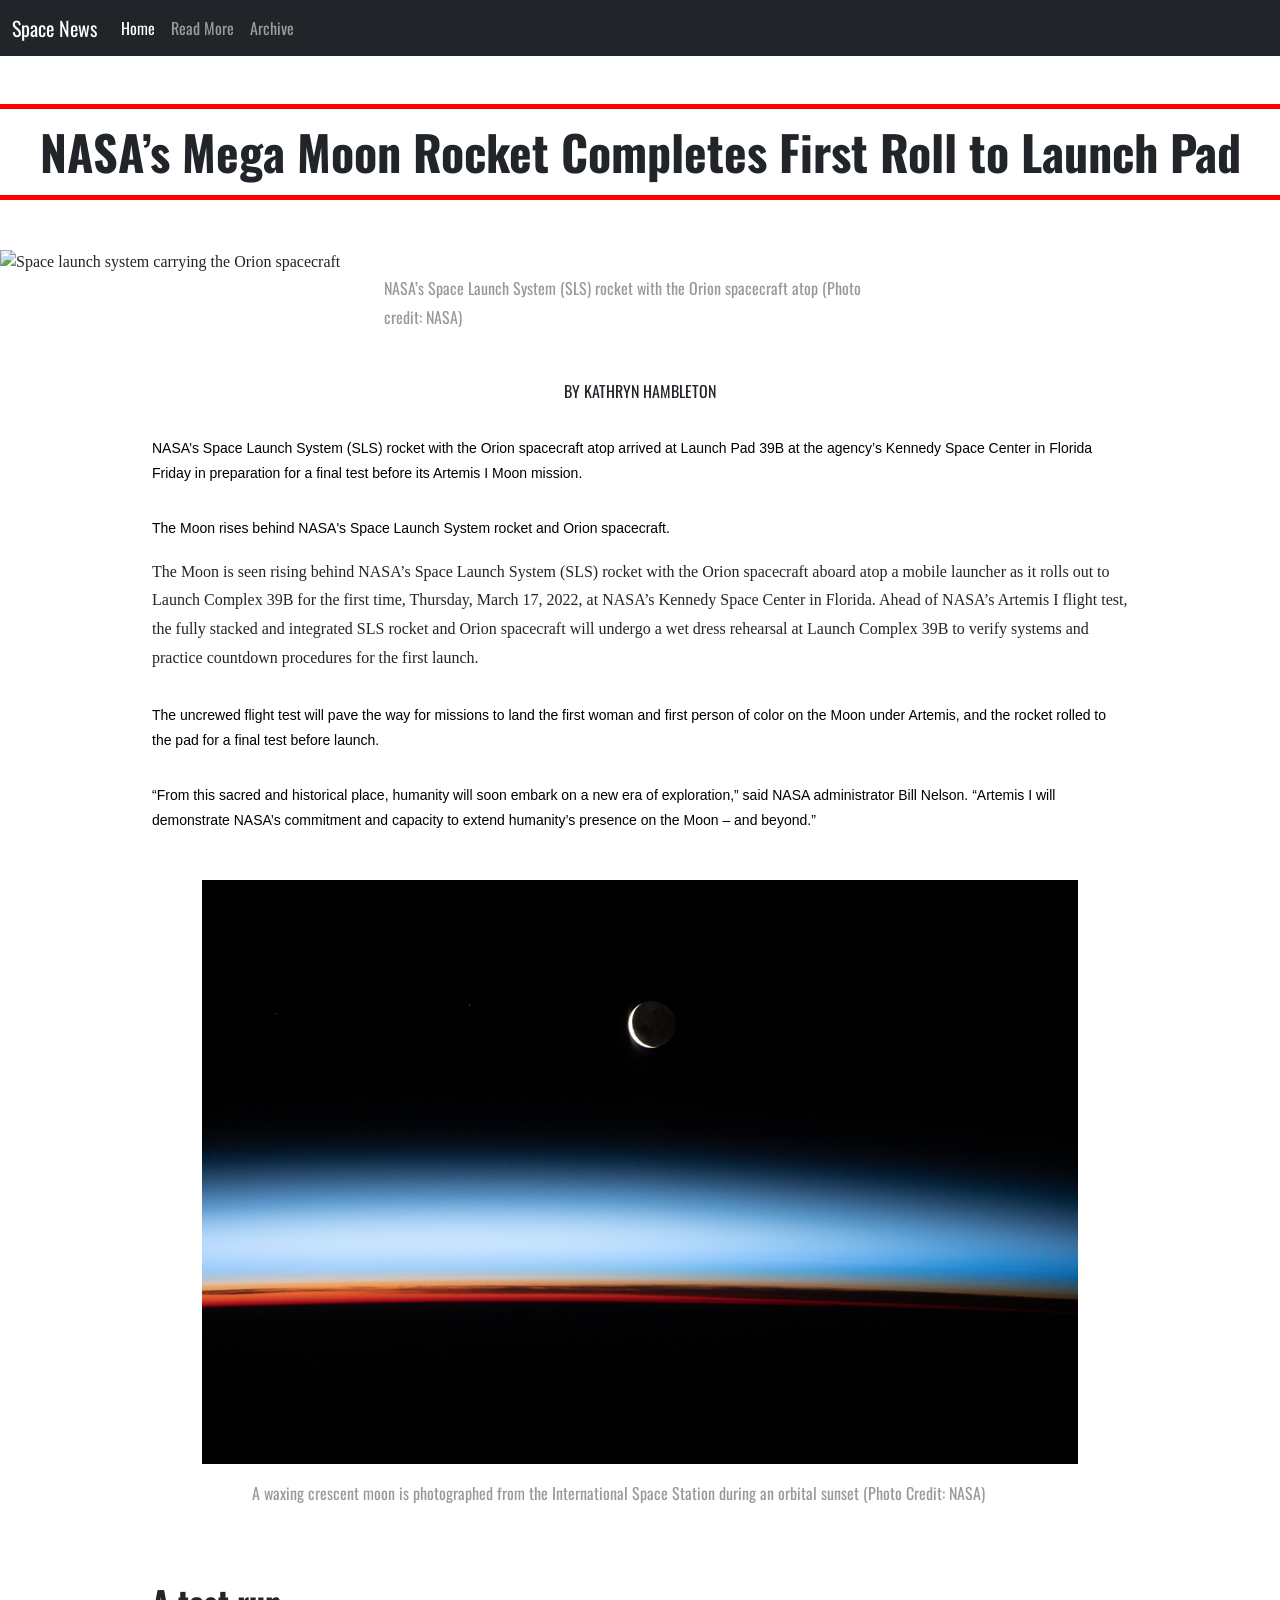
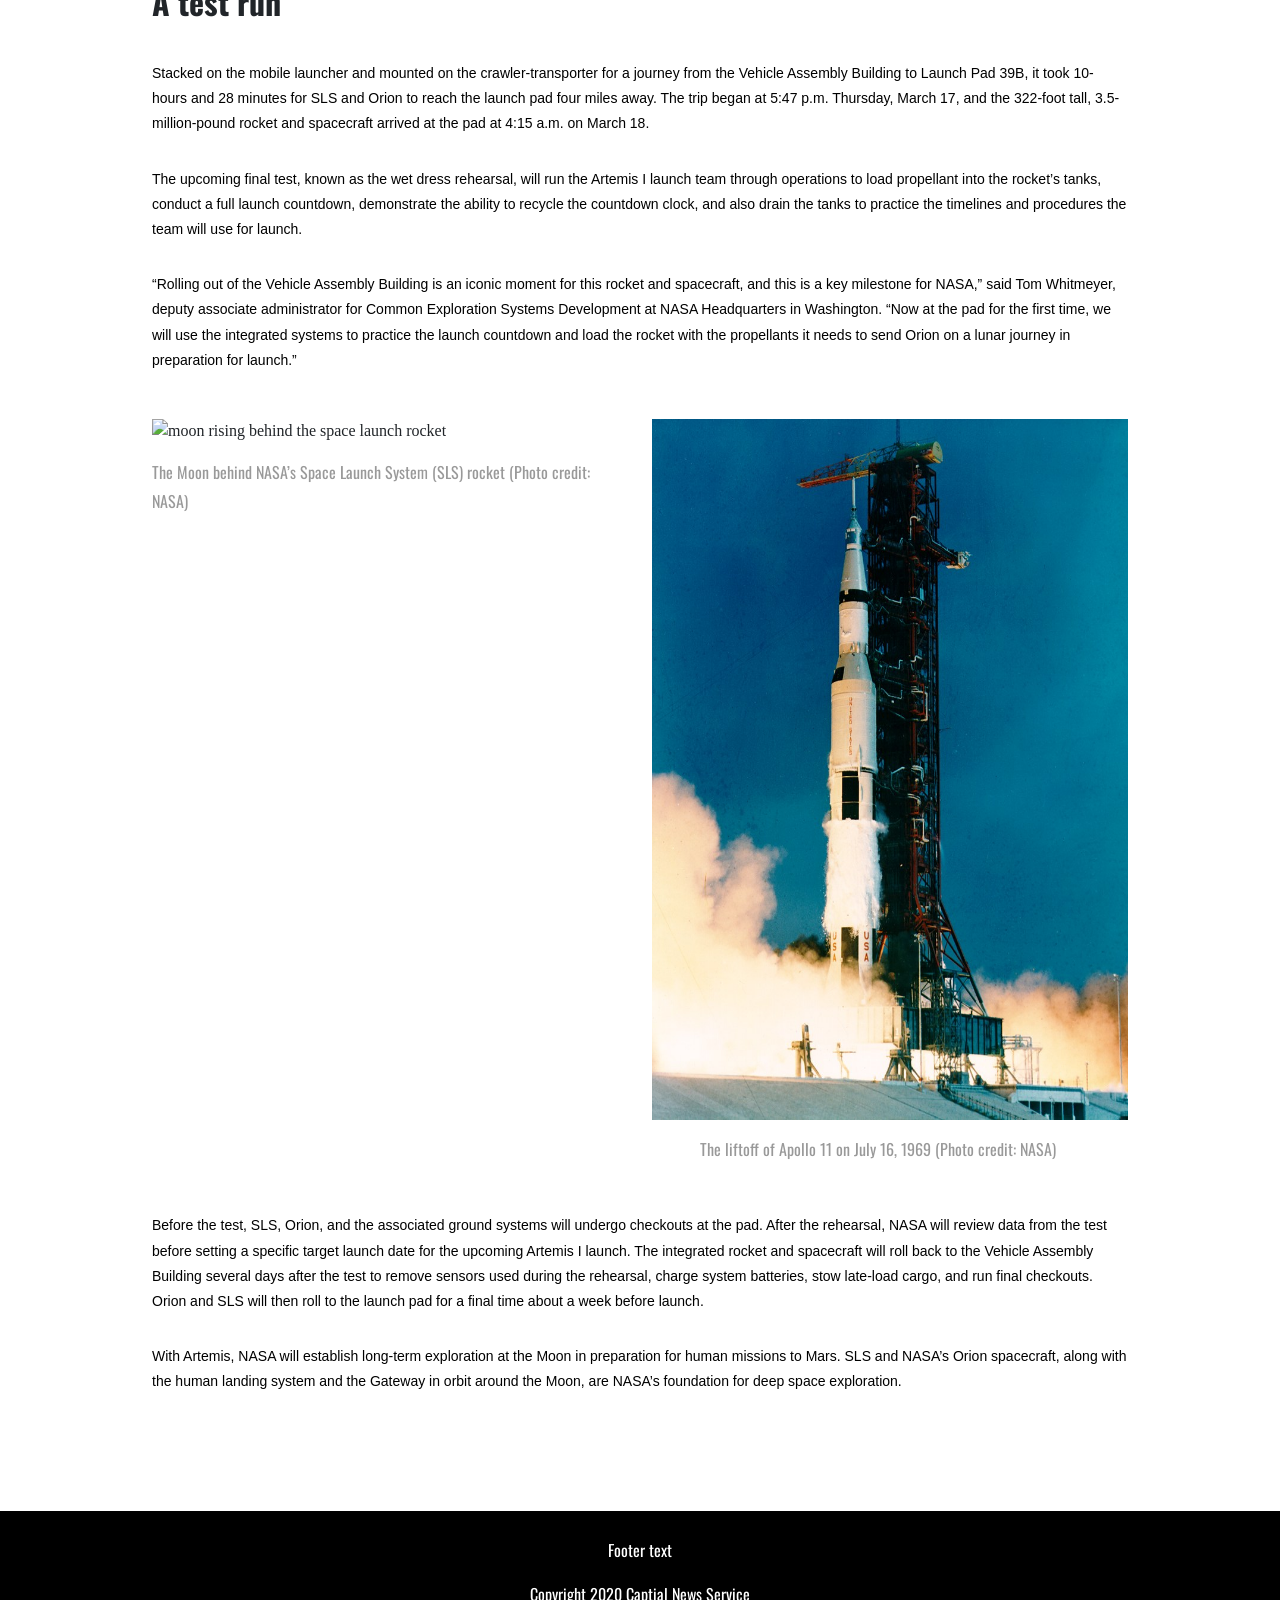
==== debugging/index.html @ a31b1a92 "Completed the debugging exercise I believe I found all the errors in the index/css and corrected the" ====
<!DOCTYPE HTML>
<html lang="en">
   <head>
      <meta charset="utf-8">
      <meta name="viewport" content="width=device-width, initial-scale=1, shrink-to-fit=no">
      <title>NASA sets sights for the moon</title>
      <meta name="description" content="Merrill College of Journalism, UMD">
      <meta name="author" content="Chris Cioffi">
      <!-- Google Font -->
      <link rel="preconnect" href="https://fonts.googleapis.com">
<link rel="preconnect" href="https://fonts.gstatic.com" crossorigin>
<link href="https://fonts.googleapis.com/css2?family=Oswald:wght@400;500;600;700&display=swap" rel="stylesheet">

      <!-- Bootstrap CSS -->
      <link href="https://cdn.jsdelivr.net/npm/bootstrap@5.0.2/dist/css/bootstrap.min.css" rel="stylesheet"          integrity="sha384-EVSTQN3/azprG1Anm3QDgpJLIm9Nao0Yz1ztcQTwFspd3yD65VohhpuuCOmLASjC" crossorigin="anonymous">
      <!-- Add bootstrap icons (it's basically a custom font) -->
      <link rel="stylesheet" href="https://cdn.jsdelivr.net/npm/bootstrap-icons@1.3.0/font/bootstrap-icons.css">
      <!-- Load our CSS -->
      <link rel="stylesheet" href="style.css">
      <!--Had to link the actual stylesheet-->
   </head>
   <body>
     <nav class="navbar navbar-expand-lg navbar-dark bg-dark">
 <div class="container-fluid">
   <a class="navbar-brand" href="#">Space News</a>
   <button class="navbar-toggler" type="button" data-bs-toggle="collapse" data-bs-target="#navbarNav" aria-controls="navbarNav" aria-expanded="false" aria-label="Toggle navigation">
     <span class="navbar-toggler-icon"></span>
   </button>
   <div class="collapse navbar-collapse" id="navbarNav">
     <ul class="navbar-nav">
       <li class="nav-item">
         <a class="nav-link active" aria-current="page" href="#">Home</a>
       </li>
       <li class="nav-item">
         <a class="nav-link" href="#">Read More</a>
       </li>
       <li class="nav-item">
         <a class="nav-link" href="#">Archive</a>
       </li>
     </ul>
   </div>
 </div>
</nav>
      <p class="text-center hed">NASA’s Mega Moon Rocket Completes First Roll to Launch Pad</p>
      
        <!-- rocket photo -->
       <img src="images/onwaytopad.jpeg" class="splash_photo" alt="Space launch system carrying the Orion spacecraft">
       <p class="caption"> NASA’s Space Launch System (SLS) rocket with the Orion spacecraft atop (Photo credit: NASA)</p>
       <!-- /End -->
      <div class="container">
        <!-- rocket photo 1 -->
         <p class="text-center byline">By Kathryn Hambleton</p>
         <!-- Start chapter -->
         <div class="row">
           <p class="main-text">NASA’s Space Launch System (SLS) rocket with the Orion spacecraft atop arrived at Launch Pad 39B at the agency’s Kennedy Space Center in Florida Friday in preparation for a final test before its Artemis I Moon mission.</p>
           <p class="main-text">The Moon rises behind NASA's Space Launch System rocket and Orion spacecraft. </p>
           <p>The Moon is seen rising behind NASA’s Space Launch System (SLS) rocket with the Orion spacecraft aboard atop a mobile launcher as it rolls out to Launch Complex 39B for the first time, Thursday, March 17, 2022, at NASA’s Kennedy Space Center in Florida. Ahead of NASA’s Artemis I flight test, the fully stacked and integrated SLS rocket and Orion spacecraft will undergo a wet dress rehearsal at Launch Complex 39B to verify systems and practice countdown procedures for the first launch.</p>
           <p class="main-text">The uncrewed flight test will pave the way for missions to land the first woman and first person of color on the Moon under Artemis, and the rocket rolled to the pad for a final test before launch.</p>
           <p class="main-text">“From this sacred and historical place, humanity will soon embark on a new era of exploration,” said NASA administrator Bill Nelson. “Artemis I will demonstrate NASA’s commitment and capacity to extend humanity’s presence on the Moon – and beyond.”</p>
        </div>
        <div class="row">
           <!-- image1 -->
            <img src="images/moon.jpeg" class="stack-image" alt="The moon rising seen at the international space station">
            <!--Added images/ to make the image work-->
            <p class="caption1">A waxing crescent moon is photographed from the International Space Station during an orbital sunset (Photo Credit: NASA)</p>
            <!-- /End -->
            <!-- subhead -->
            <p class="chapter-head"> A test run</p>
            <!--removed the dot from chapter-head-->

            <p class="main-text">Stacked on the mobile launcher and mounted on the crawler-transporter for a journey from the Vehicle Assembly Building to Launch Pad 39B, it took 10-hours and 28 minutes for SLS and Orion to reach the launch pad four miles away. The trip began at 5:47 p.m. Thursday, March 17, and the 322-foot tall, 3.5-million-pound rocket and spacecraft arrived at the pad at 4:15 a.m. on March 18.</p>
            <p class="main-text">The upcoming final test, known as the wet dress rehearsal, will run the Artemis I launch team through operations to load propellant into the rocket’s tanks, conduct a full launch countdown, demonstrate the ability to recycle the countdown clock, and also drain the tanks to practice the timelines and procedures the team will use for launch.</p>
            <p class="main-text">“Rolling out of the Vehicle Assembly Building is an iconic moment for this rocket and spacecraft, and this is a key milestone for NASA,” said Tom Whitmeyer, deputy associate administrator for Common Exploration Systems Development at NASA Headquarters in Washington. “Now at the pad for the first time, we will use the integrated systems to practice the launch countdown and load the rocket with the propellants it needs to send Orion on a lunar journey in preparation for launch.”</p>
          </div>
            <div class="row">
              <!--chnaged the 12 to 6-->
               <div class="col-md-6">
                 <img src="images/rocket2.jpeg" class="stack-image" alt="moon rising behind the space launch rocket">
                 <p class="caption2">The Moon behind NASA’s Space Launch System (SLS) rocket (Photo credit: NASA)</p>
               </br>
               </div>
               <div class="col-md-6">
                 <img src="images/apollo11.jpeg" class="stack-image" alt="The Apollo 11 rocket as it lifts off">
                 <p class="caption1">The liftoff of Apollo 11 on July 16, 1969 (Photo credit: NASA)</p>
               </br>
               </div>
            </div>
            <div class="row">
            <p class="main-text">Before the test, SLS, Orion, and the associated ground systems will undergo checkouts at the pad. After the rehearsal, NASA will review data from the test before setting a specific target launch date for the upcoming Artemis I launch. The integrated rocket and spacecraft will roll back to the Vehicle Assembly Building several days after the test to remove sensors used during the rehearsal, charge system batteries, stow late-load cargo, and run final checkouts. Orion and SLS will then roll to the launch pad for a final time about a week before launch.</p>
            <p class="main-text">With Artemis, NASA will establish long-term exploration at the Moon in preparation for human missions to Mars. SLS and NASA’s Orion spacecraft, along with the human landing system and the Gateway in orbit around the Moon, are NASA’s foundation for deep space exploration.</p>
          </div>

         <!-- End chapter -->
      </div>
      <!-- //End container -->
      <!-- Footer -->
      <div class="footer">
         <p class="text-center">Footer text</p>
         <p class="text-center">Copyright 2020 Captial News Service</p>
      </div>
      <!-- //End footer -->
      <!-- Separate Popper and Bootstrap JS goes at the bottom of your body section -->
      <script src="https://cdn.jsdelivr.net/npm/@popperjs/core@2.9.2/dist/umd/popper.min.js" integrity="sha384-IQsoLXl5PILFhosVNubq5LC7Qb9DXgDA9i+tQ8Zj3iwWAwPtgFTxbJ8NT4GN1R8p" crossorigin="anonymous"></script>
      <script src="https://cdn.jsdelivr.net/npm/bootstrap@5.0.2/dist/js/bootstrap.min.js" integrity="sha384-cVKIPhGWiC2Al4u+LWgxfKTRIcfu0JTxR+EQDz/bgldoEyl4H0zUF0QKbrJ0EcQF" crossorigin="anonymous"></script>
   </body>
</html>
---- debugging/style.css ----
BODY {
  font-family: 'PT Serif', serif;
}


.container {
  margin: 0 auto;
  width:100%;
  max-width: 1000px;
}

p {
  text-align:left;
  line-height:180%;
}

.splash_photo {
  margin: 0 auto;
  width: 100%;
}
/*added the correct style to the picture*/
.navbar {
  font-family: 'Oswald', sans-serif;

}


.hed  {
  margin-top: 1em;
  margin-bottom:1em;
  border-top: 5px solid red;
  border-bottom: 5px solid red;
  font-size:3em;
  font-family: 'Oswald', sans-serif;
  font-weight:700;
}
/*fixed the top border to solid and 5em to 5px*/


.byline {
  font-size:1em;
  text-transform:uppercase;
  font-family: 'Oswald', sans-serif;

}

.chapter-head {
  font-size:2em;
  font-family: 'Oswald', sans-serif;
  padding-top:20px;
  font-weight:700;
}

.stack-image {
  width:100%;
  max-width:900px;
  margin:0 auto;
  padding-top:30px;
  padding-bottom: 15px;
  height:100%;
}

.caption {
  width:40%;
  max-width:900px;
  margin:0 auto;
  margin-bottom:30px;
  padding-bottom: 1em;
  font-family: 'Oswald', sans-serif;
  color:#999;

}
/*changed the width from 10% to 40%*/

.caption1 {
  width:80%;
  max-width:900px;
  margin:0 auto;
  margin-bottom:30px;
  padding-bottom: 1em;
  font-family: 'Oswald', sans-serif;
  color:#999;
}
/*added a new css for the image to change the caption to mirror the one from the correct image. changed width to 80%*/

.caption2 {
  width:100%;
  max-width:900px;
  margin:0 auto;
  margin-bottom:30px;
  padding-bottom: 1em;
  font-family: 'Oswald', sans-serif;
  color:#999;
}
/*added a new css for the image to change the caption to mirror the one from the correct image. changed width to 100%*/

.footer {
  background: #000;
  height:100px;
  min-height: 100px;
  padding-top:25px;
  margin-top:100px;
}

.footer p {
  font-family: 'Oswald', sans-serif;
  color: white;
}
/*changed the footer text to white*/

.main-text {
font-family: Arial, sans-serif;
font-size: 14px;
color: black;
padding-top:1em;
}

.col-md-6 {
  margin-bottom: 4em;
}


@media(max-width:550px) {
  p {
    padding-left:20px;
    padding-right:10px;
  }

  .chapter-head {
    font-size:1.25em;
  }

  .hed {
    font-size:2em;
  }

}
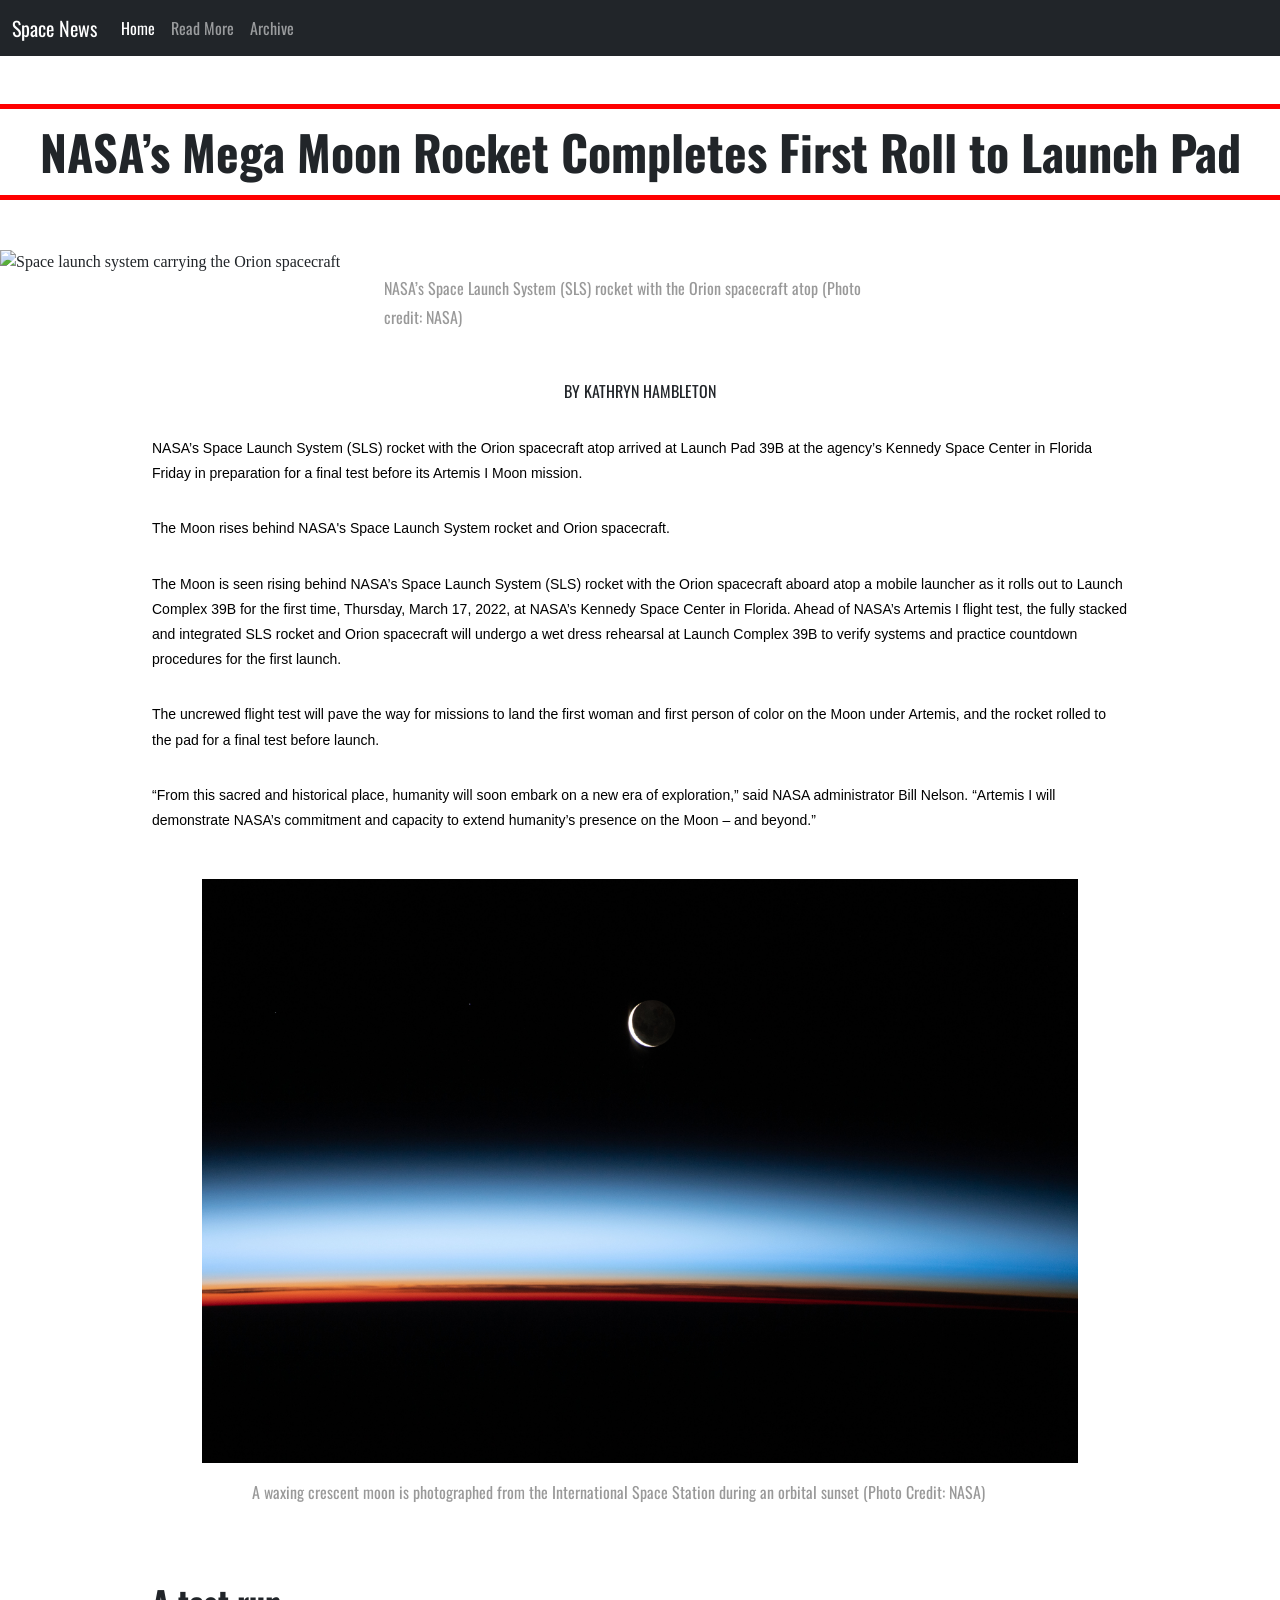
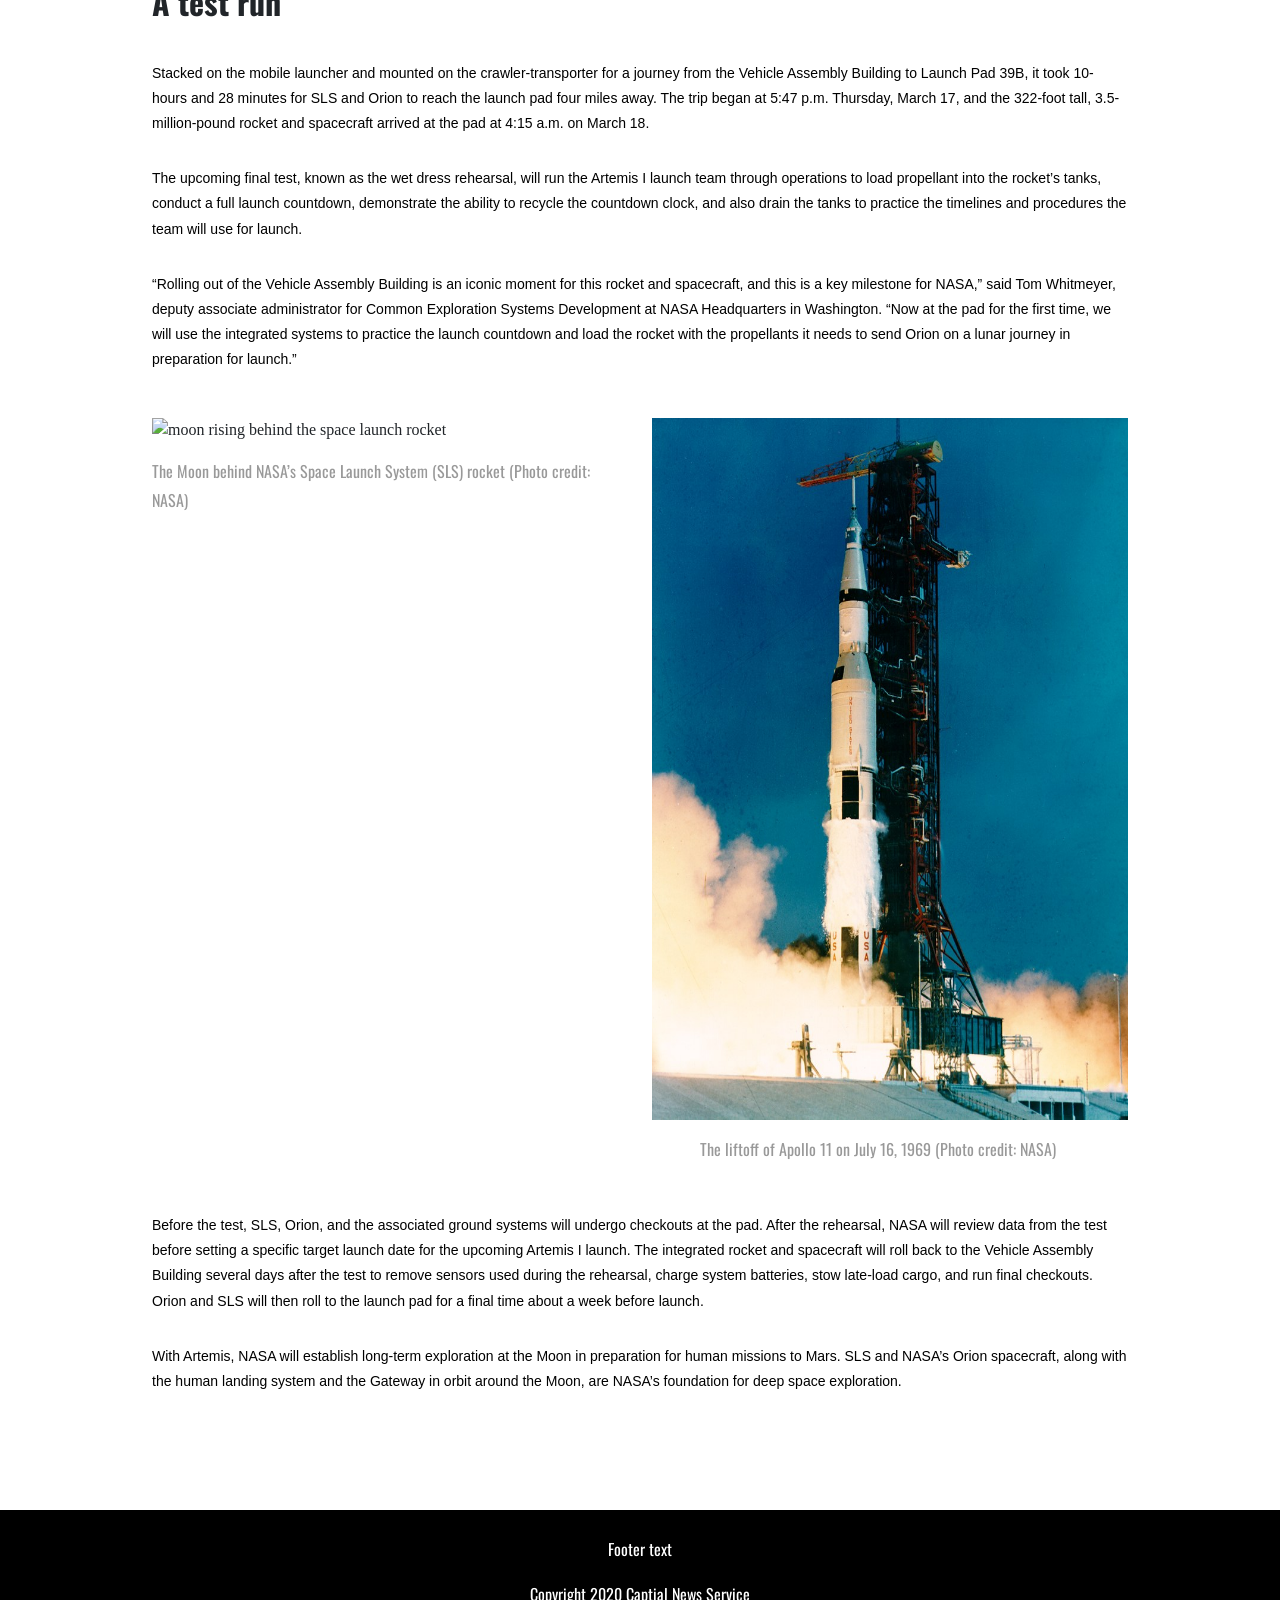
==== commit 753c64fb: "added a class to p element Almost forgot to add the main-text class to the p element. Now I believe " ====
--- a/debugging/index.html
+++ b/debugging/index.html
@@ -54,7 +54,8 @@
          <div class="row">
            <p class="main-text">NASA’s Space Launch System (SLS) rocket with the Orion spacecraft atop arrived at Launch Pad 39B at the agency’s Kennedy Space Center in Florida Friday in preparation for a final test before its Artemis I Moon mission.</p>
            <p class="main-text">The Moon rises behind NASA's Space Launch System rocket and Orion spacecraft. </p>
-           <p>The Moon is seen rising behind NASA’s Space Launch System (SLS) rocket with the Orion spacecraft aboard atop a mobile launcher as it rolls out to Launch Complex 39B for the first time, Thursday, March 17, 2022, at NASA’s Kennedy Space Center in Florida. Ahead of NASA’s Artemis I flight test, the fully stacked and integrated SLS rocket and Orion spacecraft will undergo a wet dress rehearsal at Launch Complex 39B to verify systems and practice countdown procedures for the first launch.</p>
+           <!--Added the class of main text to the p element-->
+           <p class="main-text">The Moon is seen rising behind NASA’s Space Launch System (SLS) rocket with the Orion spacecraft aboard atop a mobile launcher as it rolls out to Launch Complex 39B for the first time, Thursday, March 17, 2022, at NASA’s Kennedy Space Center in Florida. Ahead of NASA’s Artemis I flight test, the fully stacked and integrated SLS rocket and Orion spacecraft will undergo a wet dress rehearsal at Launch Complex 39B to verify systems and practice countdown procedures for the first launch.</p>
            <p class="main-text">The uncrewed flight test will pave the way for missions to land the first woman and first person of color on the Moon under Artemis, and the rocket rolled to the pad for a final test before launch.</p>
            <p class="main-text">“From this sacred and historical place, humanity will soon embark on a new era of exploration,” said NASA administrator Bill Nelson. “Artemis I will demonstrate NASA’s commitment and capacity to extend humanity’s presence on the Moon – and beyond.”</p>
         </div>
